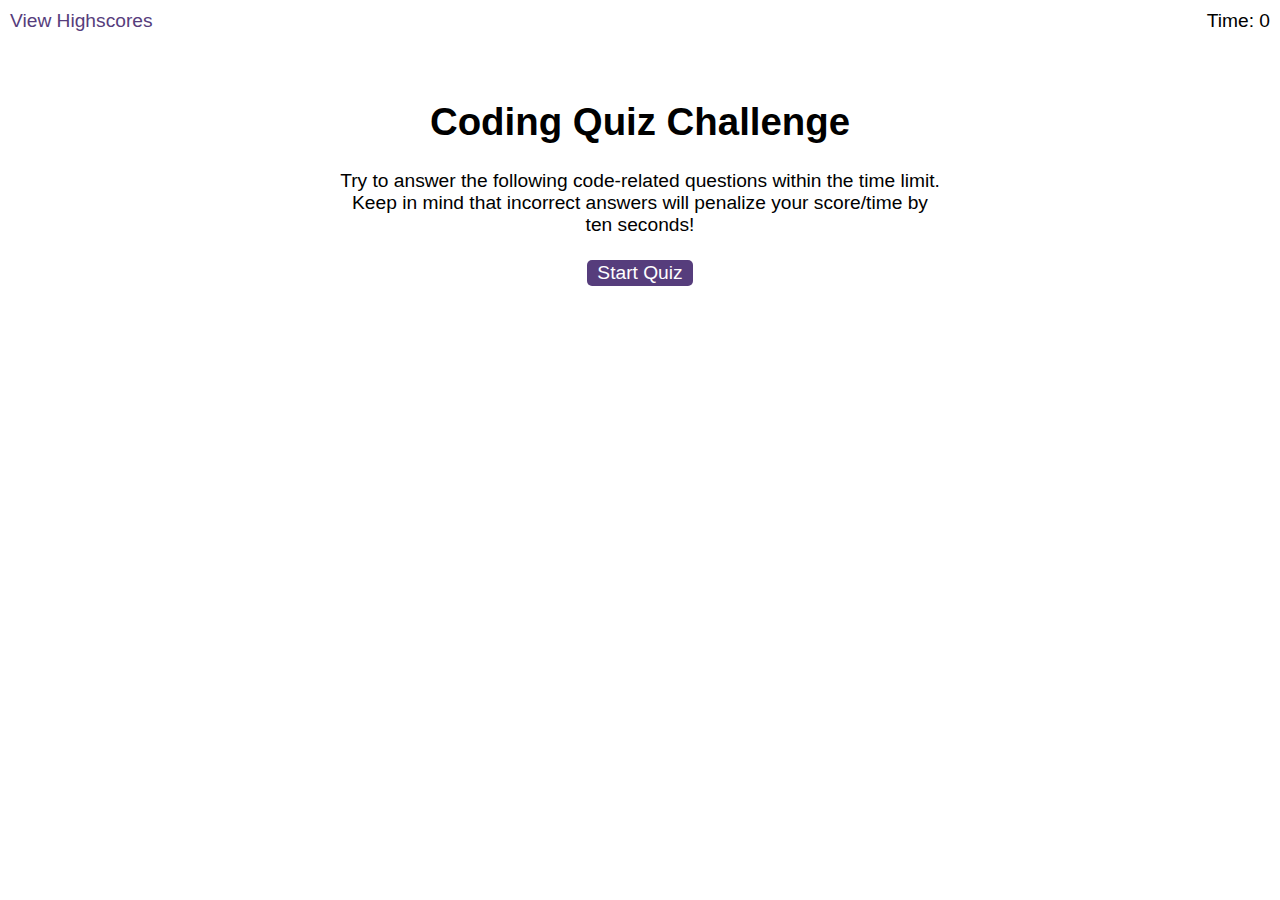
==== index.html @ 1004e732 "Add starter files" ====
<!DOCTYPE html>
<html lang="en-gb">
  <head>
    <meta charset="UTF-8" />
    <meta name="viewport" content="width=device-width, initial-scale=1.0" />
    <meta http-equiv="X-UA-Compatible" content="ie=edge" />
    <title>Coding Quiz</title>

    <link rel="stylesheet" href="./assets/css/styles.css" />
  </head>

  <body>
    <div class="scores"><a href="highscores.html">View Highscores</a></div>

    <div class="timer">Time: <span id="time">0</span></div>

    <div class="wrapper">
      <div id="start-screen" class="start">
        <h1>Coding Quiz Challenge</h1>
        <p>
          Try to answer the following code-related questions within the time
          limit. Keep in mind that incorrect answers will penalize your
          score/time by ten seconds!
        </p>
        <button id="start">Start Quiz</button>
      </div>

      <div id="questions" class="hide">
        <h2 id="question-title"></h2>
        <div id="choices" class="choices"></div>
      </div>

      <div id="end-screen" class="hide">
        <h2>All done!</h2>
        <p>Your final score is <span id="final-score"></span>.</p>
        <p>
          Enter initials: <input type="text" id="initials" max="3" />
          <button id="submit">Submit</button>
        </p>
      </div>

      <div id="feedback" class="feedback hide"></div>
    </div>

    <script src="./assets/js/questions.js"></script>
    <script src="./assets/js/logic.js"></script>
  </body>
</html>
---- assets/css/styles.css ----
body {
  font-family: Arial;
  font-size: 120%;
}

a {
  color: #563d7c;
  text-decoration: none;
  transition: color 0.1s;
}

a:hover {
  color: #8570a5;
}

button {
  display: inline-block;
  margin: 5px;
  cursor: pointer;
  font-size: 100%;
  background-color: #563d7c;
  border-radius: 5px;
  padding: 2px 10px;
  color: white;
  border: 0;
  transition: background-color 0.1s;
}

button:hover {
  background-color: #8570a5;
}

.choices button {
  display: block;
}

input[type="text"] {
  font-size: 100%;
}

ol {
  padding-left: 0px;
  max-height: 400px;
  overflow: auto;
}

li {
  padding: 5px;
  list-style: decimal inside none;
}

li:nth-child(odd) {
  background-color: #f3edfc;
}

.wrapper {
  margin: 100px auto 0 auto;
  max-width: 600px;
}

.hide {
  display: none;
}

.start {
  text-align: center;
}

.scores {
  position: absolute;
  top: 10px;
  left: 10px;
}

.feedback {
  font-style: italic;
  font-size: 120%;
  margin-top: 20px;
  padding-top: 10px;
  color: gray;
  border-top: 2px solid #ccc;
}

.timer {
  position: absolute;
  top: 10px;
  right: 10px;
}
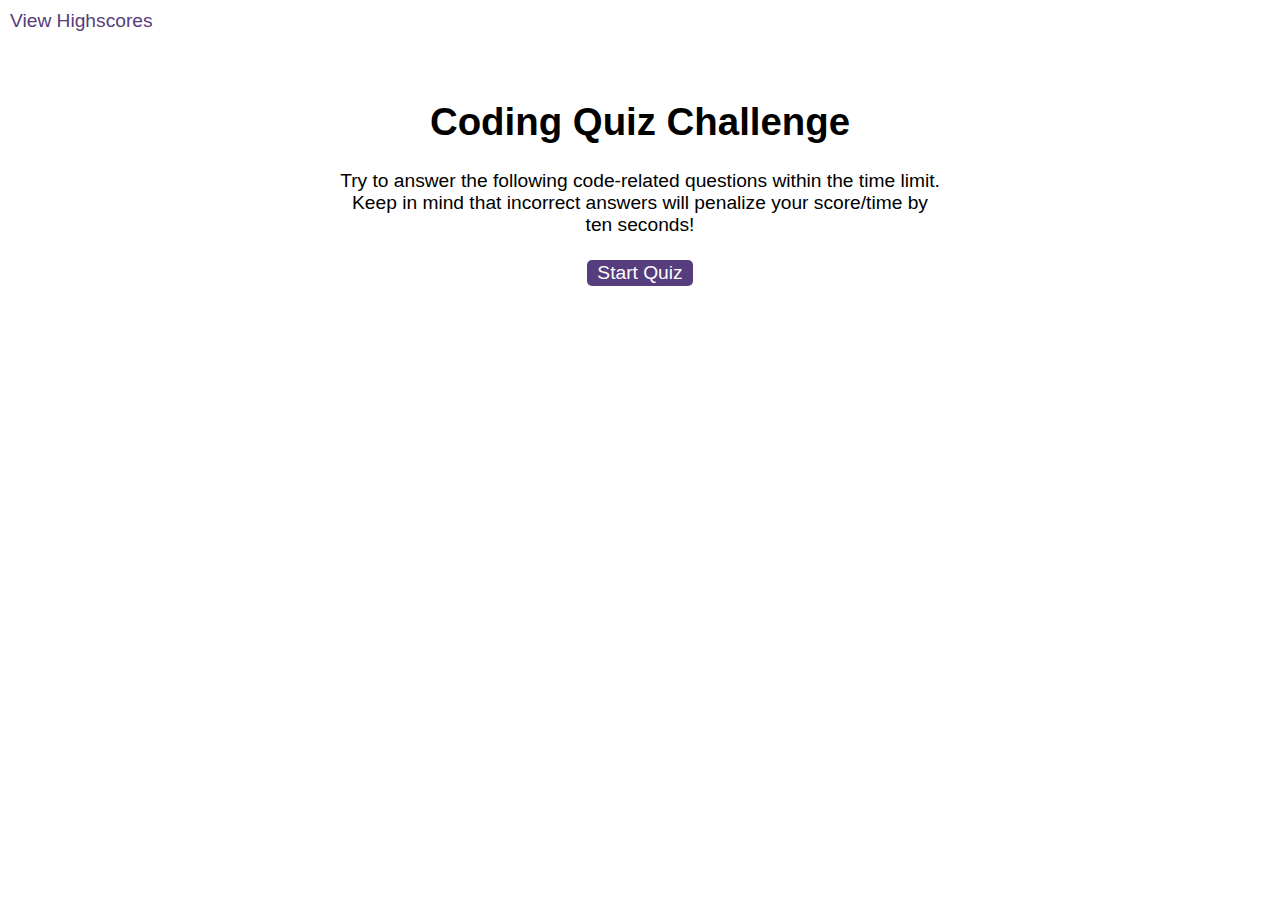
==== commit 3d78ca1f: "Hide time display until quiz starts" ====
--- a/index.html
+++ b/index.html
@@ -5,14 +5,14 @@
     <meta name="viewport" content="width=device-width, initial-scale=1.0" />
     <meta http-equiv="X-UA-Compatible" content="ie=edge" />
     <title>Coding Quiz</title>
-
+    <link rel=“shortcut icon” href=“#”>
     <link rel="stylesheet" href="./assets/css/styles.css" />
   </head>
 
   <body>
     <div class="scores"><a href="highscores.html">View Highscores</a></div>
 
-    <div class="timer">Time: <span id="time">0</span></div>
+    <div class="timer hide">Time: <span id="time">0</span></div>
 
     <div class="wrapper">
       <div id="start-screen" class="start">
@@ -27,8 +27,13 @@
 
       <div id="questions" class="hide">
         <h2 id="question-title"></h2>
-        <div id="choices" class="choices"></div>
-      </div>
+        <ul id="choices" class="choices">
+          <li><button data-index="0"></button></li>
+          <li><button data-index="1"></button></li>
+          <li><button data-index="2"></button></li>
+          <li><button data-index="3"></button></li>
+        </div>
+        </ul>
 
       <div id="end-screen" class="hide">
         <h2>All done!</h2>
@@ -43,6 +48,7 @@
     </div>
 
     <script src="./assets/js/questions.js"></script>
+    <script src="./assets/js/utils.js"></script>
     <script src="./assets/js/logic.js"></script>
   </body>
 </html>
--- a/assets/css/styles.css
+++ b/assets/css/styles.css
@@ -53,6 +53,20 @@
   background-color: #f3edfc;
 }
 
+#choices {
+  padding: 0;
+}
+
+#choices li {
+  background-color: #fff;
+  list-style: none;
+}
+
+#choices button {
+  margin: 0;
+  padding: 0.5rem 1rem;
+}
+
 .wrapper {
   margin: 100px auto 0 auto;
   max-width: 600px;
@@ -86,3 +100,9 @@
   top: 10px;
   right: 10px;
 }
+
+.scores #feedback {
+  font-size: 1.12rem;
+  font-weight: bold;
+  position: absolute;
+}
